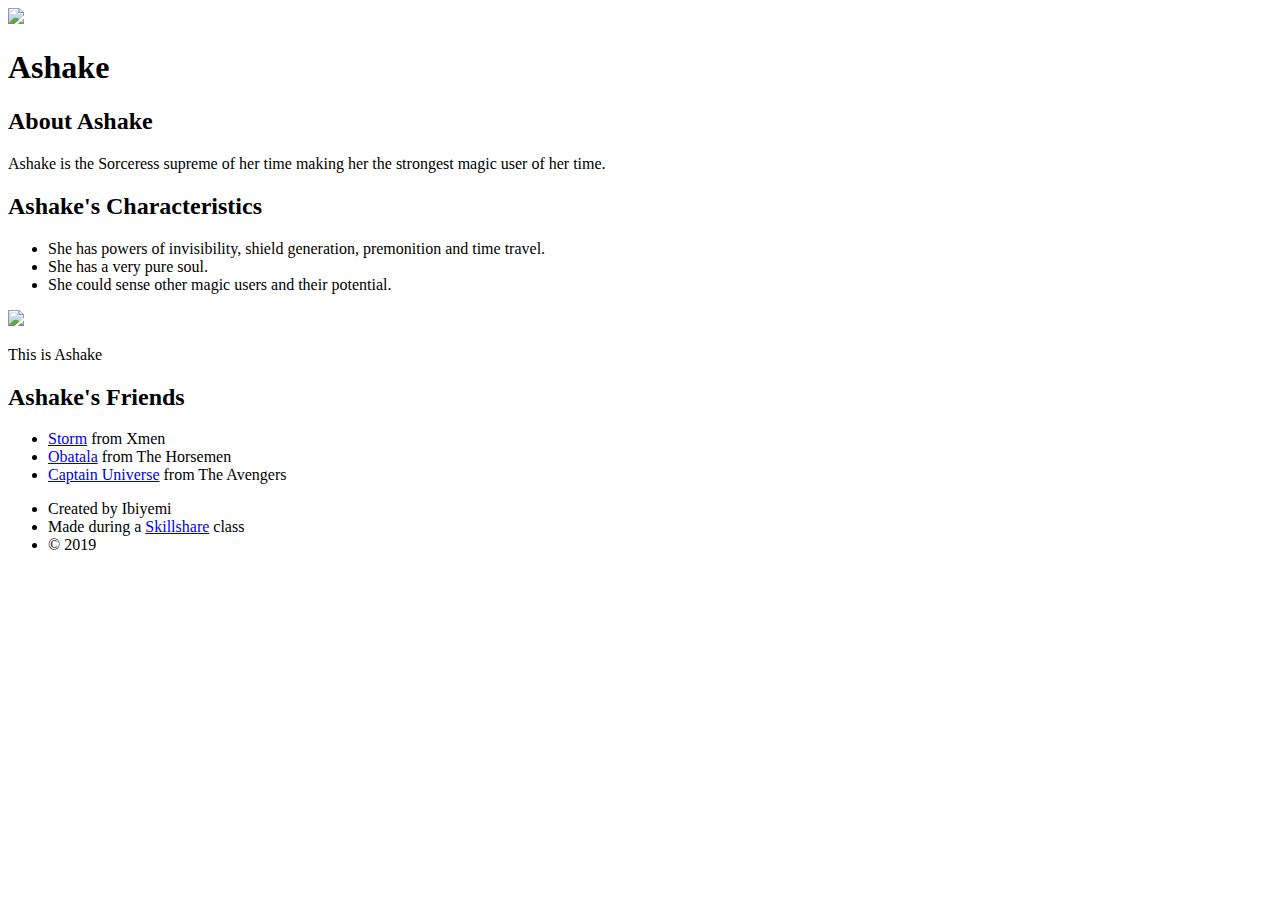
==== Index.html @ 52064ee4 "First commit for character website" ====
<!DOCTYPE html>
<html>
<head>
	<title>Ashake</title>
	<link rel="stylesheet" type="text/css" href="css/hero.css">
</head>
<body>
	<div class="wrapper">
<header>
	<img src="img/profile.jpg">
	<h1>Ashake</h1>
</header>
<div class="content">
	<h2>About Ashake</h2>
	<p>Ashake is the Sorceress supreme of her time making her the strongest magic user of her time. </p>
	<h2>Ashake's Characteristics</h2>
	<ul>
		<li>She has powers of invisibility, shield generation, premonition and time travel.</li>
		<li>She has a very pure soul.</li>
		<li>She could sense other magic users and their potential.</li>
	</ul>
	<img class="big-image" src="img/ashake.jpg">
	<p class="caption">This is Ashake</p>
	<h2>Ashake's Friends</h2>
	<ul>
		<li><a href="http://worldofblackheroes.com/2011/08/02/storm-ororo-munroe/" target="_blank" title="Visit Storm's page">Storm</a> from Xmen</li>
		<li><a href="http://worldofblackheroes.com/2015/08/05/obatala/" target="_blank" title="Visit Obatala's page">Obatala</a> from The Horsemen</li>
		<li><a href="http://worldofblackheroes.com/2013/01/28/captain-universe/" target="_blank" title="Visit Captain Universe's page">Captain Universe</a> from The Avengers</li>
	</ul>
</div>
<div>
	<footer>
		<ul>
			<li>Created by Ibiyemi</li>
			<li>Made during a <a href="http//:skillshare.com" target="_blank" title="Visit Skillshare">Skillshare</a> class</li>
			<li>&copy; 2019</li>
		</ul>
	</footer>
</div>
</div>
</body>
</html>
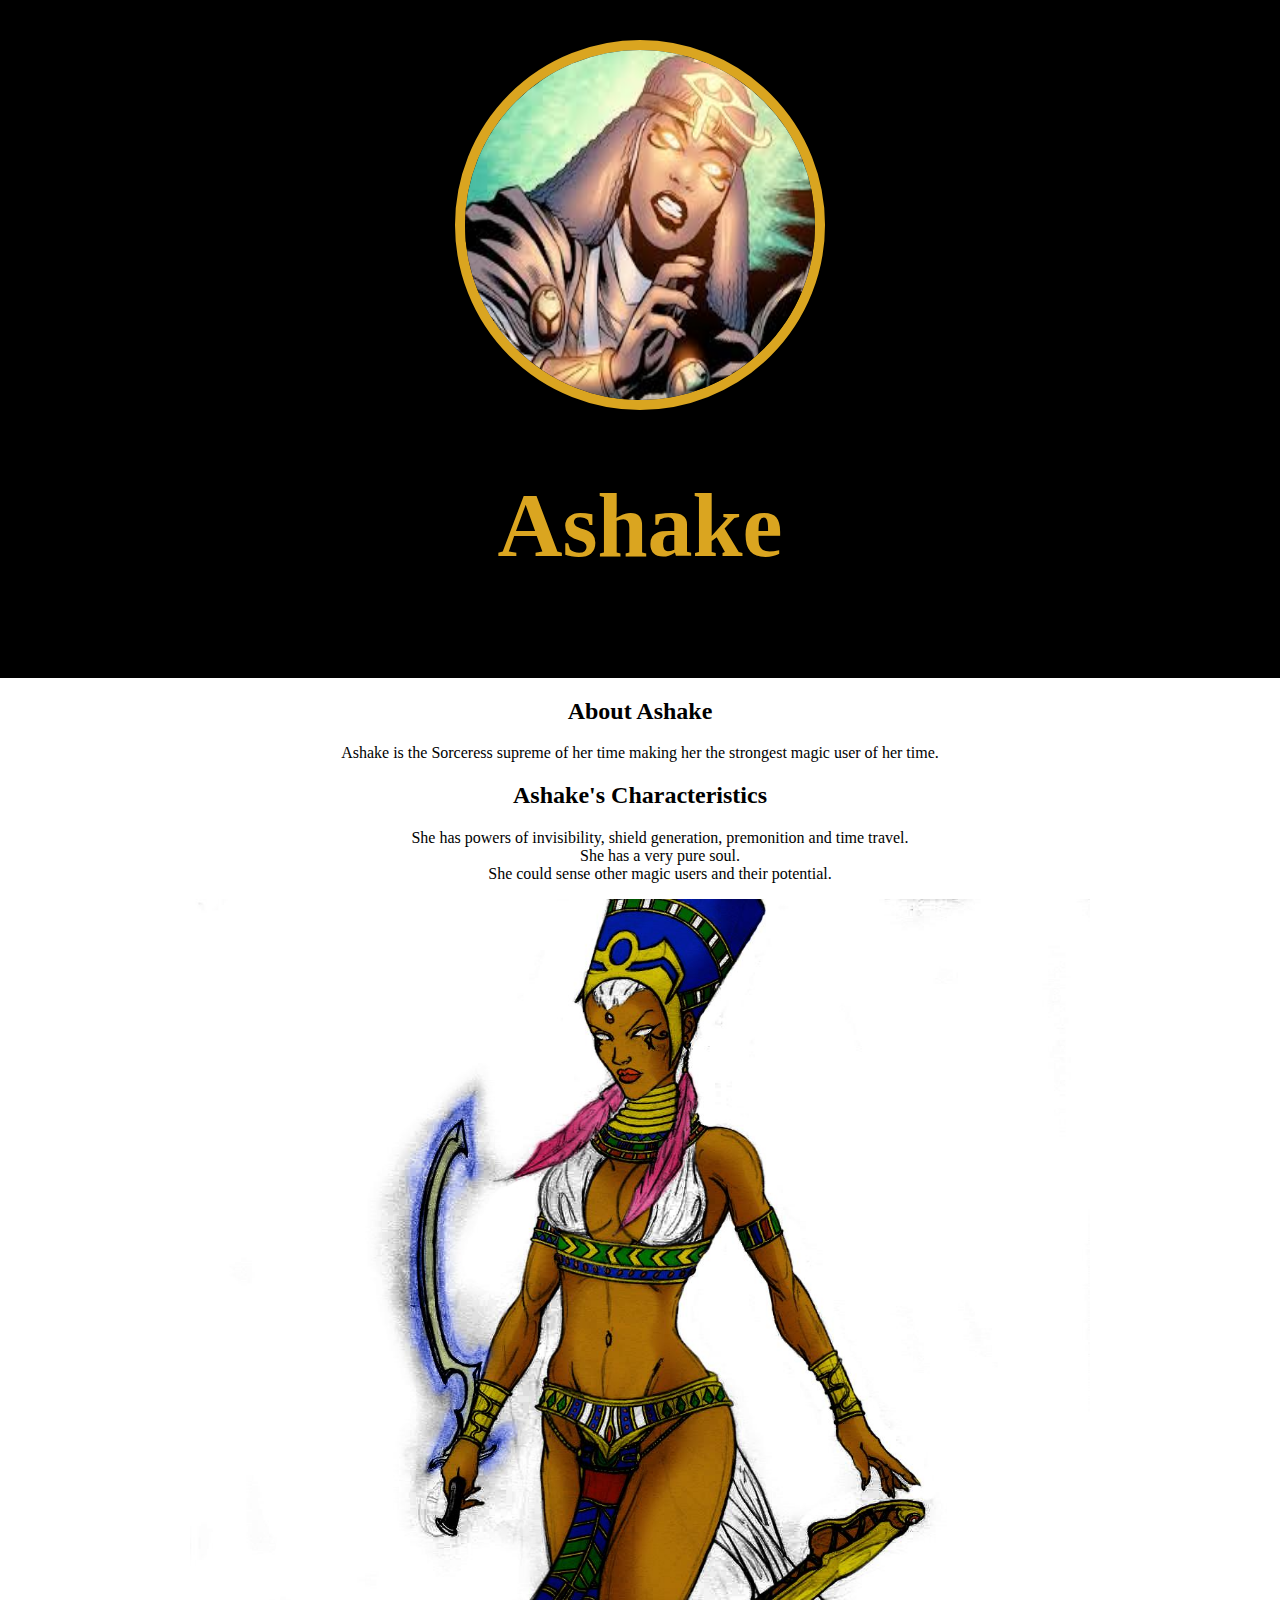
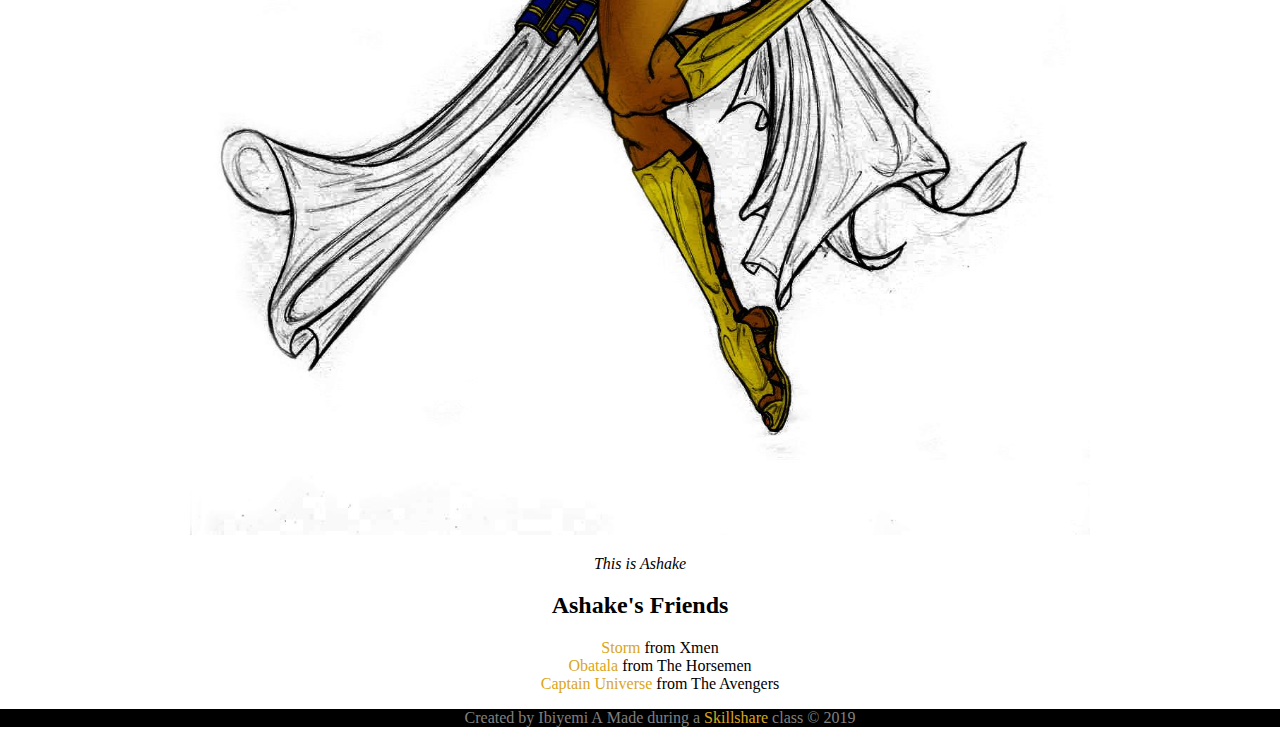
==== commit a65b50cc: "Ch-pages commit" ====
--- a/Index.html
+++ b/Index.html
@@ -12,7 +12,7 @@
 </header>
 <div class="content">
 	<h2>About Ashake</h2>
-	<p>Ashake is the Sorceress supreme of her time making her the strongest magic user of her time. </p>
+	<p>Ashake is the Sorceress supreme of her time making her the strongest magic user of her time.</p>
 	<h2>Ashake's Characteristics</h2>
 	<ul>
 		<li>She has powers of invisibility, shield generation, premonition and time travel.</li>
@@ -31,7 +31,7 @@
 <div>
 	<footer>
 		<ul>
-			<li>Created by Ibiyemi</li>
+			<li>Created by Ibiyemi A</li>
 			<li>Made during a <a href="http//:skillshare.com" target="_blank" title="Visit Skillshare">Skillshare</a> class</li>
 			<li>&copy; 2019</li>
 		</ul>
--- a/css/hero.css
+++ b/css/hero.css
@@ -0,0 +1,51 @@
+html, body {
+	font-family: serif;
+	margin: 0px
+}
+header{
+	background-color: black;
+	padding: 40px;
+	text-align: center;
+}
+
+h1 {font-size: 90px;
+color: #DAA520}
+
+h2 {text-align: center}
+
+header img{
+	border-radius: 50%;
+	width: 350px;
+	height: 350px;
+	border: 10px solid #DAA520;
+}
+.content{
+	max-width: 900px;
+	margin: 0 auto;
+	padding: 0 20px;
+}
+img.big-image{
+	max-width: 100%;
+}
+p {text-align: center;}
+p.caption {
+	font-size: 16px;
+	font-style: italic;
+}
+ul{
+	list-style: none;
+	padding: 0
+	margin: 0;
+	text-align: center;
+}
+a{color:#DAA520;
+text-decoration: none;}
+
+footer{
+	background-color: black;
+	color: grey;
+	text-align: center;
+}
+footer ul li{
+	display: inline;
+}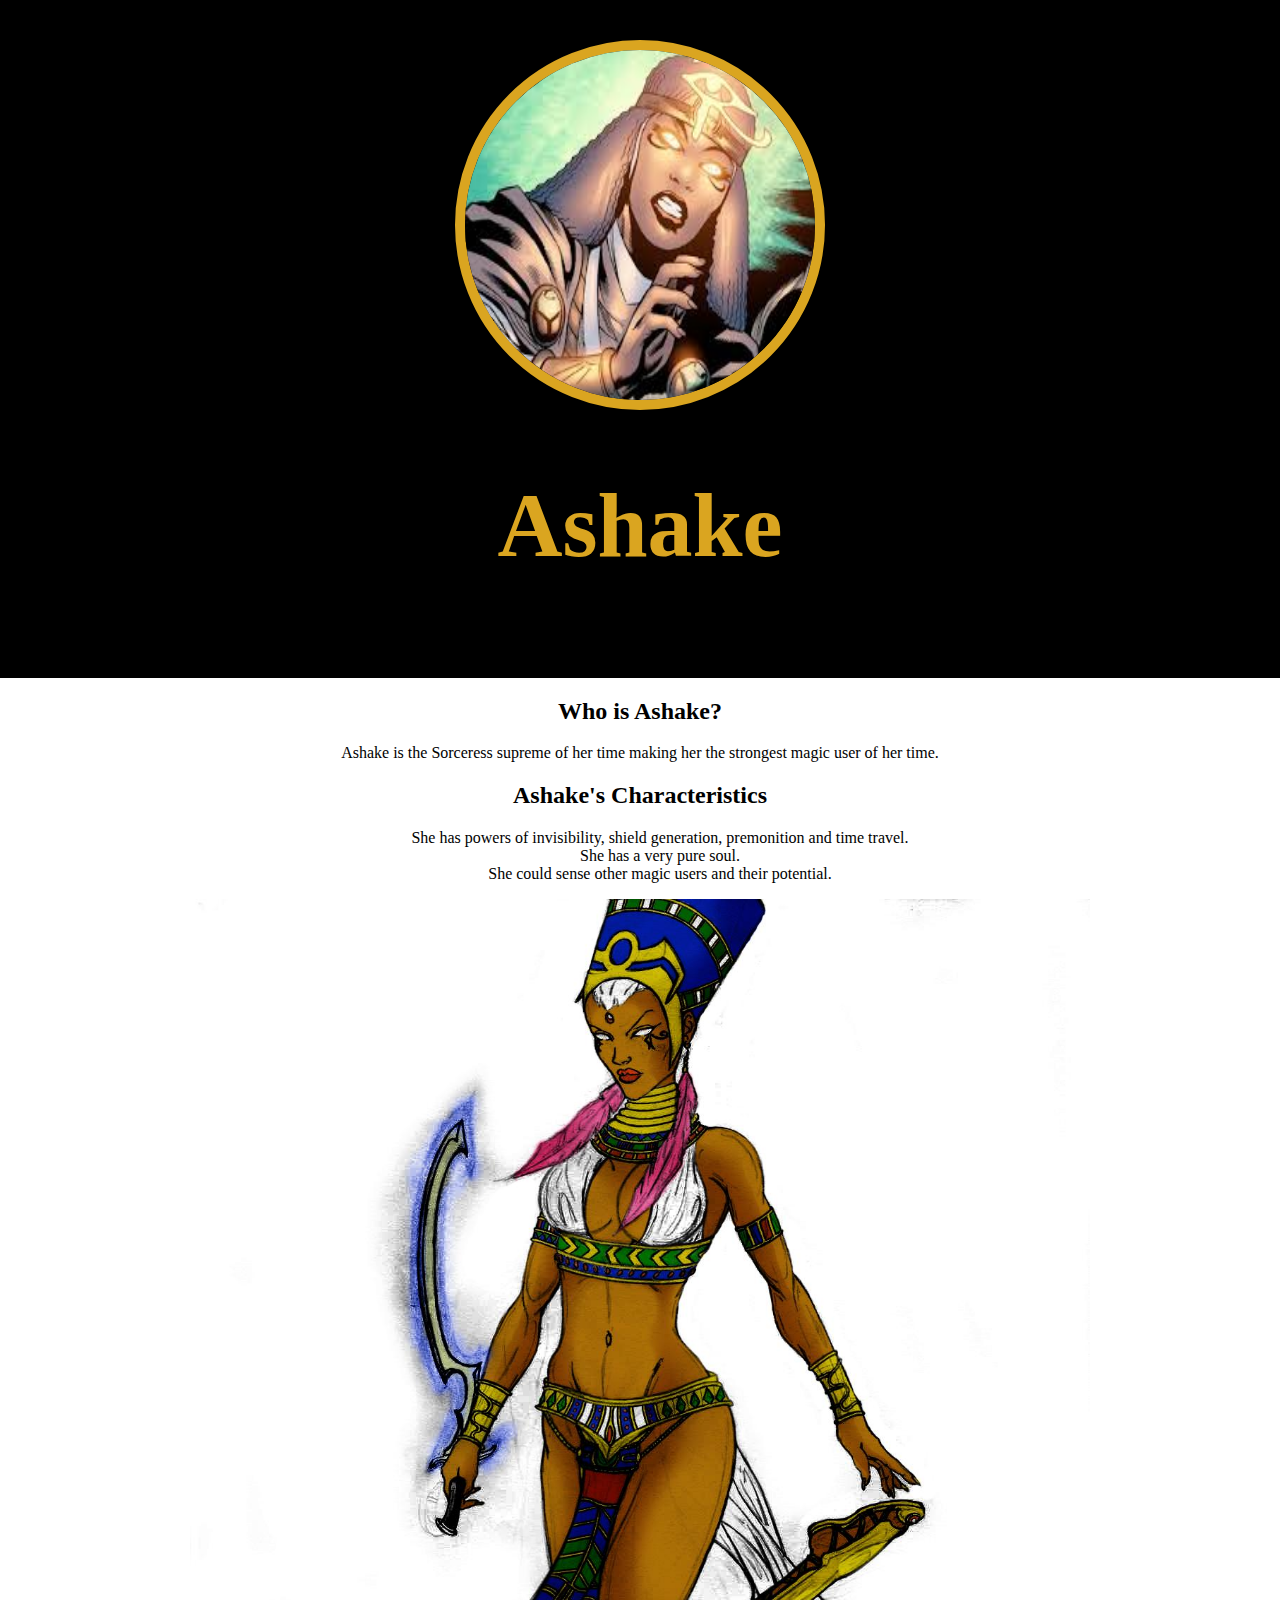
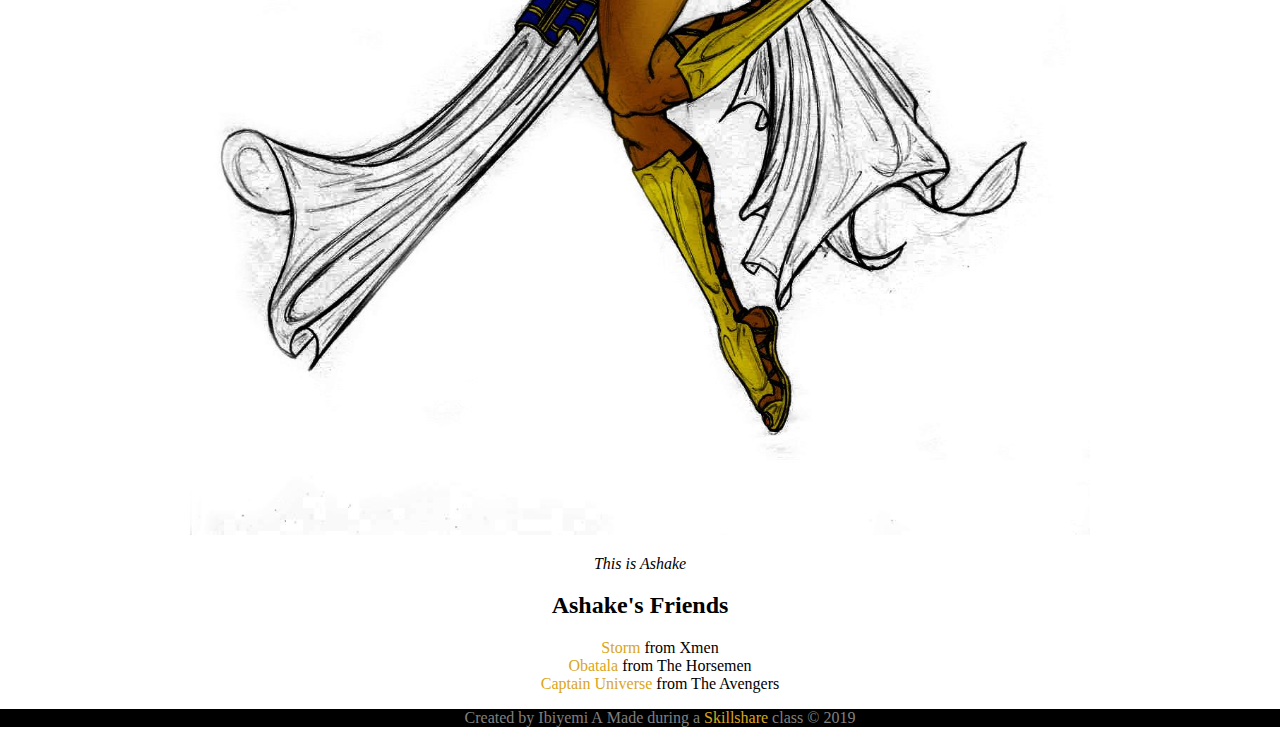
==== commit 9487ed2b: "Update Index.html" ====
--- a/Index.html
+++ b/Index.html
@@ -11,7 +11,7 @@
 	<h1>Ashake</h1>
 </header>
 <div class="content">
-	<h2>About Ashake</h2>
+	<h2>Who is Ashake?</h2>
 	<p>Ashake is the Sorceress supreme of her time making her the strongest magic user of her time.</p>
 	<h2>Ashake's Characteristics</h2>
 	<ul>
